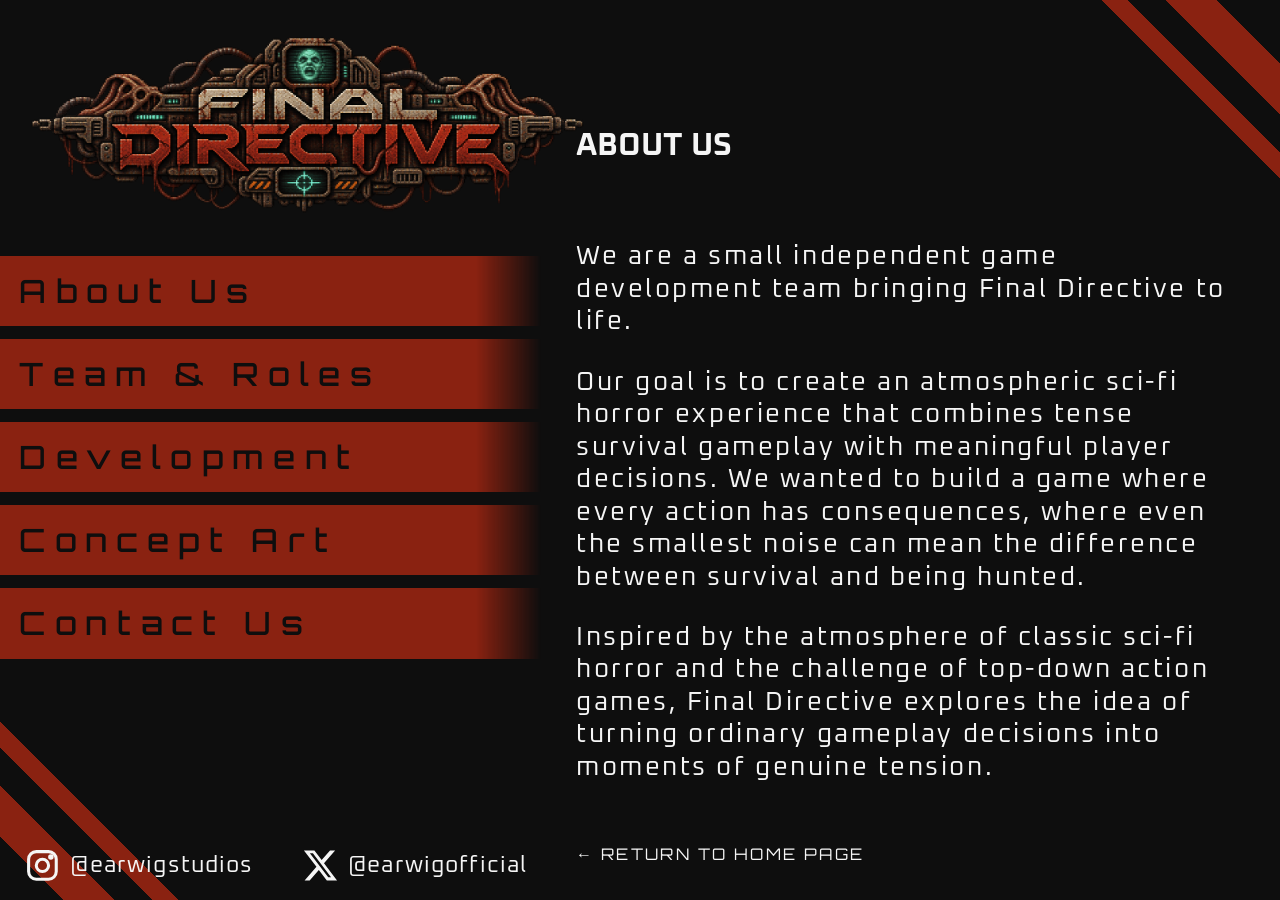
==== aboutus.html @ ac799799 "Add files via upload" ====
<!DOCTYPE html>
<html lang="en">
<head>
    <meta charset="UTF-8">
    <meta name="viewport" content="width=device-width, initial-scale=1.0">
    <title>Final Directive | Portfolio</title>

    <link rel="preconnect" href="https://fonts.googleapis.com">
    <link rel="preconnect" href="https://fonts.gstatic.com" crossorigin>
    <link href="https://fonts.googleapis.com/css2?family=Orbitron:wght@500;700&family=Oxanium:wght@400;500&display=swap" rel="stylesheet">
    <link rel="stylesheet" href="css/styles.css">
</head>
<body>

    <div class="page">

        <aside class="sidebar">
            <img id="logo" src="img/final_directive_logo_transparent.png" alt="Final Directive logo">

            <nav class="nav-links" aria-label="Main navigation">
                <a href="aboutus.html">About Us</a>
                <a href="team&roles.html">Team &amp; Roles</a>
                <a href="development.html">Development</a>
                <a href="conceptart.html">Concept Art</a>
                <a href="contactus.html">Contact Us</a>
            </nav>

            <div class="socials">
                <a href="https://www.instagram.com/earwigstudios" target="_blank" rel="noopener">
                    <svg viewBox="0 0 24 24" fill="none" stroke="currentColor" stroke-width="2" stroke-linecap="round" stroke-linejoin="round" aria-hidden="true">
                        <rect x="3" y="3" width="18" height="18" rx="5"></rect>
                        <circle cx="12" cy="12" r="4"></circle>
                        <circle cx="17.5" cy="6.5" r="0.8" fill="currentColor"></circle>
                    </svg>
                    <span>@earwigstudios</span>
                </a>
                <a href="https://x.com/earwigofficial" target="_blank" rel="noopener">
                    <svg viewBox="0 0 24 24" fill="currentColor" aria-hidden="true">
                        <path d="M18.244 2.25h3.308l-7.227 8.26 8.502 11.24H16.17l-5.214-6.817L4.99 21.75H1.68l7.73-8.835L1.254 2.25H8.08l4.713 6.231zm-1.161 17.52h1.833L7.084 4.126H5.117z"></path>
                    </svg>
                    <span>@earwigofficial</span>
                </a>
            </div>
        </aside>

        <main class="main-content">
            <h1>ABOUT US</h1><br>
            <p>We are a small independent game development team bringing Final Directive to life.</p>

            <p>Our goal is to create an atmospheric sci-fi horror experience that combines tense survival gameplay with meaningful player decisions. We wanted to build a game where every action has consequences, where even the smallest noise can mean the difference between survival and being hunted.</p>

            <p>Inspired by the atmosphere of classic sci-fi horror and the challenge of top-down action games, Final Directive explores the idea of turning ordinary gameplay decisions into moments of genuine tension.</p>

            <a href="index.html" class="return-home">← RETURN TO HOME PAGE</a>
        </main>
    </div>
</body>
</html>
---- css/styles.css ----
:root {
    --bg: #0e0e0e;
    --text: whitesmoke;
    --bar: #8a2211;
    --bar-hover: #a82d18;
    --bar-text: #0e0e0e;
    --font-heading: 'Orbitron', 'Segoe UI', sans-serif;
    --font-body: 'Oxanium', 'Segoe UI', sans-serif;
}

*, *::before, *::after {
    margin: 0;
    padding: 0;
    box-sizing: border-box;
}

body {
    background-color: var(--bg);
    color: var(--text);
    font-family: var(--font-body);
    min-height: 100vh;
}

:root {
    --stripe-unit: 1vmin;
    --stripe-start: calc(var(--stripe-unit) * 5);     /* empty space in the very corner */
    --stripe-near: calc(var(--stripe-unit) * 4);    /* thicker line (nearest the corner) */
    --stripe-space: calc(var(--stripe-unit) * 3);     /* gap between the two lines */
    --stripe-far: calc(var(--stripe-unit) * 2);     /* thinner line (further from the corner) */

    --stripe-1: var(--stripe-start);
    --stripe-2: calc(var(--stripe-1) + var(--stripe-near));
    --stripe-3: calc(var(--stripe-2) + var(--stripe-space));
    --stripe-4: calc(var(--stripe-3) + var(--stripe-far));
}

body::before,
body::after {
    content: "";
    position: fixed;
    width: calc(var(--stripe-4) * 1.5);
    height: calc(var(--stripe-4) * 1.5);
    pointer-events: none;
    z-index: 0;
}

body::before {
    top: 0;
    right: 0;
    background: linear-gradient(225deg,
        transparent var(--stripe-1),
        var(--bar) var(--stripe-1) var(--stripe-2),
        transparent var(--stripe-2) var(--stripe-3),
        var(--bar) var(--stripe-3) var(--stripe-4),
        transparent var(--stripe-4));
}

body::after {
    bottom: 0;
    left: 0;
    background: linear-gradient(45deg,
        transparent var(--stripe-1),
        var(--bar) var(--stripe-1) var(--stripe-2),
        transparent var(--stripe-2) var(--stripe-3),
        var(--bar) var(--stripe-3) var(--stripe-4),
        transparent var(--stripe-4));
}

.page {
    position: relative;
    z-index: 1;
}

.sidebar {
    display: contents;
}

#logo {
    display: block;
    width: 100%;
    height: auto;
    object-fit: contain;
    object-position: left top;
}

.nav-links {
    display: flex;
    flex-direction: column;
}

.nav-links a {
    display: block;
    padding: 0.5em 1.2rem;
    background: var(--bar);
    color: var(--bar-text);
    font-family: var(--font-heading);
    font-weight: 500;
    font-size: clamp(1rem, min(2.5vw, 4.2vh), 3.2rem);
    letter-spacing: 0.3em;
    line-height: 1.2;
    text-decoration: none;
    white-space: nowrap;
    -webkit-mask-image: linear-gradient(to right, #000 88%, transparent 100%);
    mask-image: linear-gradient(to right, #000 88%, transparent 100%);
    transition: background 0.2s, padding-left 0.2s;
}

.nav-links a:hover,
.nav-links a:focus-visible {
    background: var(--bar-hover);
    padding-left: 2.2rem;
    outline: none;
}

.socials {
    display: flex;
    flex-wrap: wrap;
    gap: 1rem 3rem;
    padding: 0 1.5rem;
}

.socials a {
    display: inline-flex;
    align-items: center;
    gap: 0.6rem;
    color: var(--text);
    text-decoration: none;
    font-size: clamp(1rem, min(1.8vw, 3vh), 2.2rem);
    letter-spacing: 0.05em;
    transition: color 0.2s;
}

.socials a:hover {
    color: var(--bar-hover);
}

.socials svg {
    width: 1.6em;
    height: 1.6em;
    flex-shrink: 0;
}

.main-content p {
    font-size: clamp(1rem, min(2vw, 4vh), 2.6rem);
    line-height: 1.27;
    letter-spacing: 0.1em;
    margin-bottom: 1.3em;
}

.main-content p:last-child {
    margin-bottom: 0;
}

.return-home {
    display: inline-block;
    color: var(--text);
    font-family: var(--font-heading);
    font-size: 1rem;
    letter-spacing: 0.15em;
    text-decoration: none;
    margin-top: 2rem;
    transition: color 0.2s;
}

.return-home:hover {
    color: var(--bar-hover);
}


@media (min-width: 901px) {
    .page {
        display: grid;
        grid-template-columns: 48% 1fr;
        grid-template-rows: auto auto 1fr;
        height: 100vh;
        overflow: hidden;
    }

    #logo {
        grid-column: 1;
        grid-row: 1;
        max-height: 32vh;
        margin-top: 0.5rem;
    }

    .nav-links {
        grid-column: 1;
        grid-row: 2;
        margin-top: 4vh;
        width: 88%;
        gap: min(1vw, 1.6vh);
    }

    .socials {
        grid-column: 1;
        grid-row: 3;
        align-self: end;
        padding: 0 1.5rem 1rem;
    }

    .main-content {
        grid-column: 2;
        grid-row: 1 / -1;
        height: 100vh;
        display: flex;
        flex-direction: column;
        justify-content: space-between; 
        gap: 1.5rem;
        padding: 14vh 4vw 4vh 0;
        margin-left: -3vw;
        overflow-y: auto;     
    }

    .main-content.index-content {
        justify-content: flex-start !important; 
        gap: 5rem !important;   
        height: auto !important;
        max-height: 100vh;
    }

    .main-content p {
        margin: 0;
    }

    .main-content p:last-child {
        margin-bottom: -0.3em;
    }
}

    #logo {
        grid-column: 1;
        grid-row: 1;
        max-height: 32vh;
        margin-top: 0.5rem;
    }

    .nav-links {
        grid-column: 1;
        grid-row: 2;
        margin-top: 4vh;
        width: 88%;
        gap: min(1vw, 1.6vh);
    }

    .socials {
        grid-column: 1;
        grid-row: 3;
        align-self: end;
        padding: 0 1.5rem 1rem;
    }

    .main-content {
        grid-column: 2;
        grid-row: 1 / -1;
        height: 100vh;
        display: flex;
        flex-direction: column;
        justify-content: space-between; 
        gap: 1.5rem;
        padding: 14vh 4vw 4vh 0;
        margin-left: -3vw;
        overflow-y: auto;     
    }

    body.index-page .main-content {
        justify-content: flex-start; 
        gap: 1.5rem; 
        padding-top: 16vh; 
        height: auto;        
        max-height: 100vh;
    }

    .main-content p {
        margin: 0;
    }

    .main-content p:last-child {
        margin-bottom: -0.3em;
    }



@media (max-width: 900px) {
    :root {
        --stripe-unit: 2vmin;
        --stripe-start: calc(var(--stripe-unit) * 2.5);
        --stripe-space: calc(var(--stripe-unit) * 1.5);
    }

    body {
        position: relative;
    }

    body::before,
    body::after {
        position: absolute;
    }

    .page {
        display: flex;
        flex-direction: column;
        gap: 1.5rem;
        padding-top: 1.5rem;
    }

    #logo {
        width: 90%;
        max-width: 500px;
        margin: 0 auto;
    }

    .nav-links {
        width: 94%;
        gap: 0.7rem;
    }

    .nav-links a {
        font-size: clamp(1.1rem, 5vw, 1.8rem);
        letter-spacing: 0.22em;
    }

    .socials {
        justify-content: center;
    }

    .main-content {
        padding: 1rem 1.5rem 3rem;
    }

    .main-content p {
        font-size: 1.1rem;
        letter-spacing: 0.06em;
    }
}
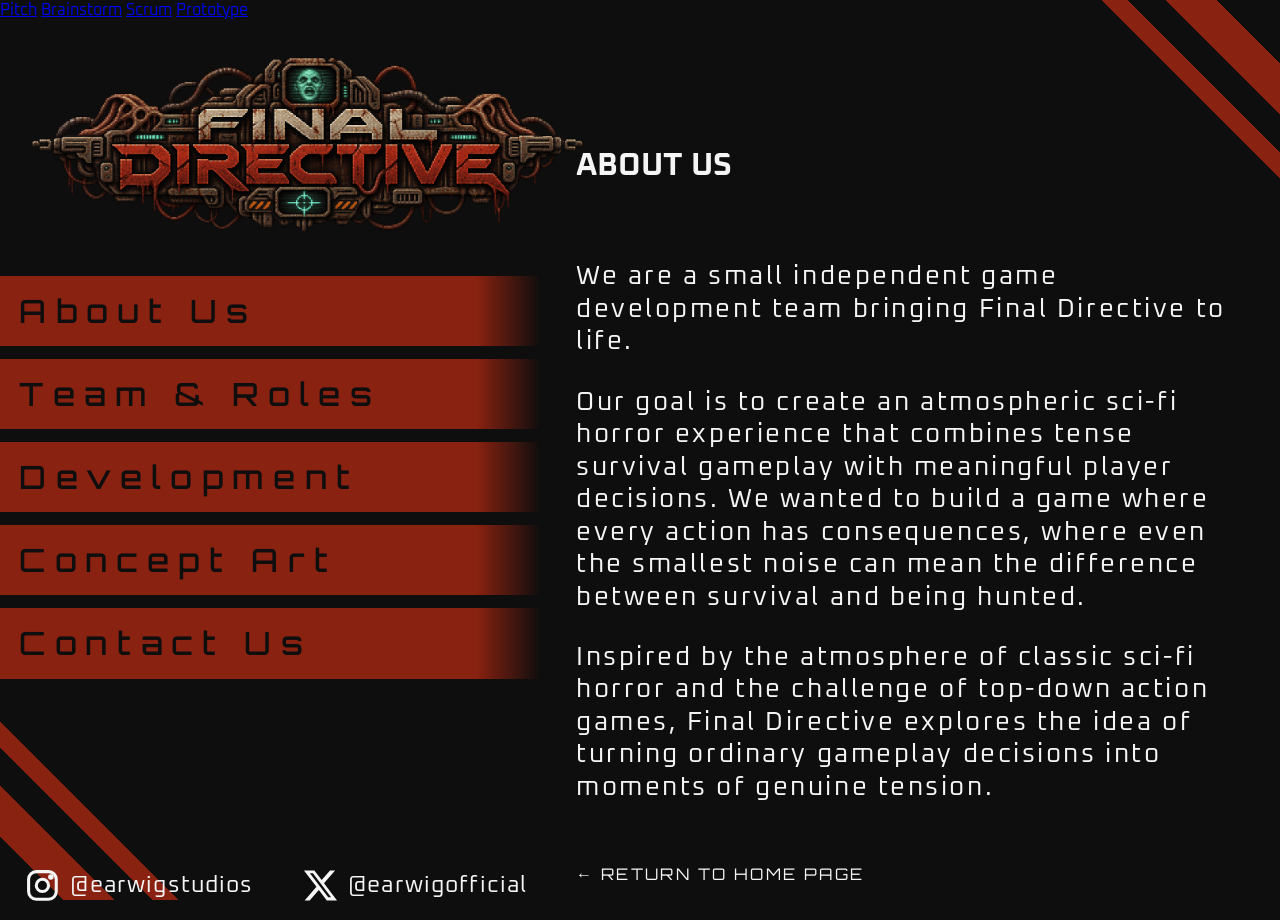
==== commit d8ea1188: "Update aboutus.html" ====
--- a/aboutus.html
+++ b/aboutus.html
@@ -11,7 +11,12 @@
     <link rel="stylesheet" href="css/styles.css">
 </head>
 <body>
-
+<nav class="top-links" aria-label="Project stages">
+    <a href="pitch.html">Pitch</a>
+    <a href="brainstorm.html">Brainstorm</a>
+    <a href="scrum.html">Scrum</a>
+    <a href="prototype.html">Prototype</a>
+</nav>
     <div class="page">
 
         <aside class="sidebar">
@@ -19,7 +24,7 @@
 
             <nav class="nav-links" aria-label="Main navigation">
                 <a href="aboutus.html">About Us</a>
-                <a href="team&roles.html">Team &amp; Roles</a>
+                <a href="teamandroles.html">Team &amp; Roles</a>
                 <a href="development.html">Development</a>
                 <a href="conceptart.html">Concept Art</a>
                 <a href="contactus.html">Contact Us</a>
